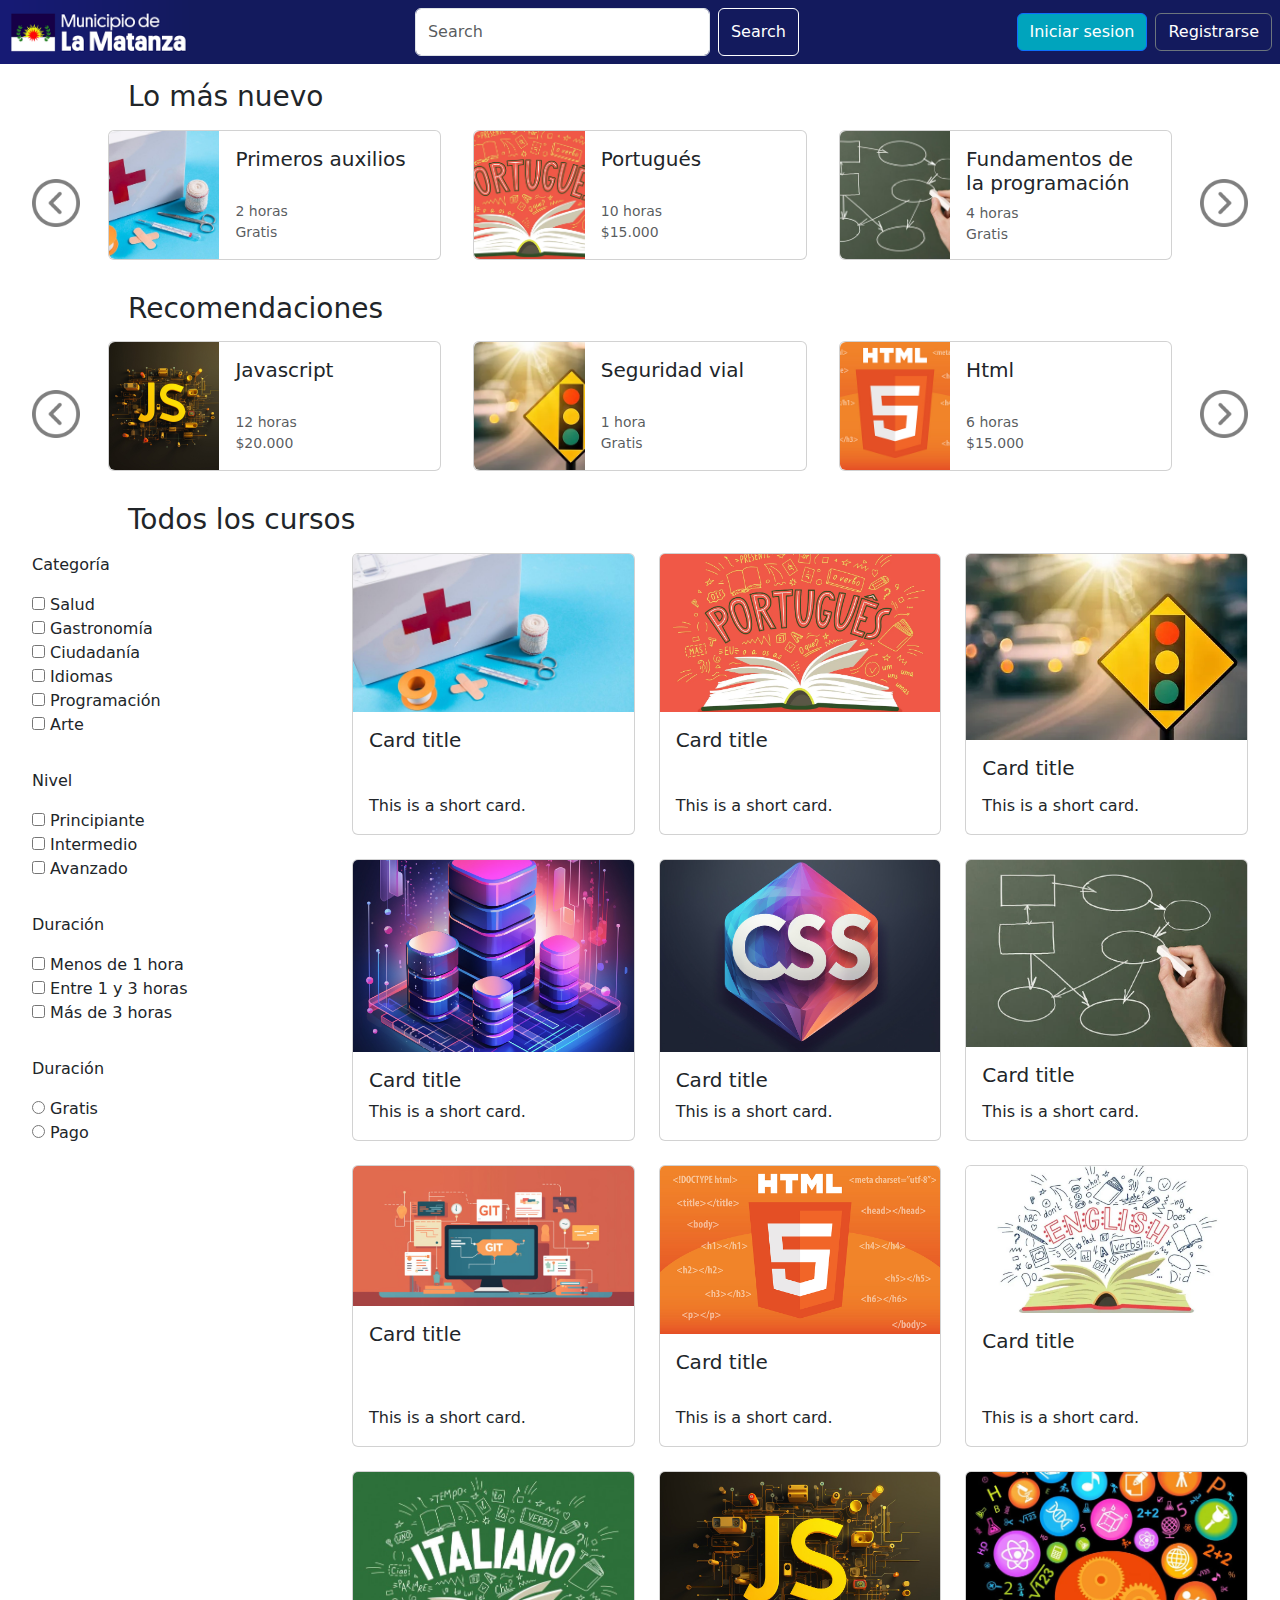
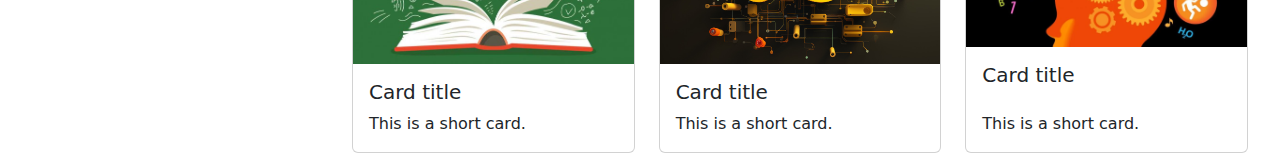
==== views/index.html @ 5ef237f8 "Vista home con header" ====
<!DOCTYPE html>
<html lang="en">
<head>
    <meta charset="UTF-8">
    <meta name="viewport" content="width=device-width, initial-scale=1.0">
    <title>MuniEduca</title>

    <link rel="stylesheet" href="../style/index.css">
    <link href="https://cdn.jsdelivr.net/npm/bootstrap@5.3.3/dist/css/bootstrap.min.css" rel="stylesheet" integrity="sha384-QWTKZyjpPEjISv5WaRU9OFeRpok6YctnYmDr5pNlyT2bRjXh0JMhjY6hW+ALEwIH" crossorigin="anonymous">
</head>
<body>
    <header>
        <img src="../resources/LogoMuni.png" alt="Bandera municipal">
        <form class="d-flex" role="search">
            <input class="form-control me-2" type="search" placeholder="Search" aria-label="Search">
            <button class="btn btn-outline-success" type="submit">Search</button>
        </form>
        <div class="btnHeader">
            <button type="button" class="btn btn-primary">Iniciar sesion</button>
            <button type="button" class="btn btn-outline-secondary">Registrarse</button>
        </div>
        
    </header>
    <header class="mobile">
        <img src="../resources/BanderaMuni.png" alt="Bandera municipal">
        <div class="btnHeader">
            <button class="btn btn-outline-success" type="submit">Search</button>
            <img class="userIcon" src="../resources/user.svg" alt="perfil">
        </div>
        
    </header>
    <main>
        <h3>Lo más nuevo</h3>
        <div class="carrusel loMasNuevo">
            <img class="flecha" src="../resources/flechaI.png" alt="flechaIzquierda">
            <div class="container">
                <div class="card c1 mb-3" style="max-width: 540px;">
                    <div class="row g-0">
                      <div class="col-md-4">
                        <img src="../resources/primerosAuxilios.jpg" class="imgCurso rounded-start" alt="primeros Auxilios">
                      </div>
                      <div class="col-md-8">
                        <div class="card-body">
                          <h5 class="card-title">Primeros auxilios</h5>
                          <p class="card-text"><small class="text-body-secondary">2 horas <br> Gratis</small></p>
                        </div>
                      </div>
                    </div>
                  </div>
                  <div class="card c2 mb-3" style="max-width: 540px;">
                    <div class="row g-0">
                      <div class="col-md-4">
                        <img src="../resources/portugues.webp" class="imgCurso rounded-start" alt="portugues">
                      </div>
                      <div class="col-md-8">
                        <div class="card-body">
                          <h5 class="card-title">Portugués</h5>
                          <p class="card-text"><small class="text-body-secondary">10 horas<br>$15.000</small></p>
                        </div>
                      </div>
                    </div>
                  </div>
                  <div class="card c3 mb-3" style="max-width: 540px;">
                    <div class="row g-0">
                      <div class="col-md-4">
                        <img src="../resources/fundamentosProgramacion.jpg" class="imgCurso rounded-start" alt="fundamentos de la Programacion">
                      </div>
                      <div class="col-md-8">
                        <div class="card-body">
                          <h5 class="card-title">Fundamentos de la programación</h5>
                          <p class="card-text"><small class="text-body-secondary">4 horas<br>Gratis</small></p>
                        </div>
                      </div>
                    </div>
                  </div>
            </div>
            <img class="flecha" src="../resources/flechaD.png" alt="flechaDerecha">
        </div>
        <h3>Recomendaciones</h3>
        <div class="carrusel recomendaciones">
            <img class="flecha" src="../resources/flechaI.png" alt="flechaIzquierda">
            <div class="container">
                <div class="card c1 mb-3" style="max-width: 540px;">
                    <div class="row g-0">
                      <div class="col-md-4">
                        <img src="../resources/javascript.jpg" class="imgCurso rounded-start" alt="javascript">
                      </div>
                      <div class="col-md-8">
                        <div class="card-body">
                          <h5 class="card-title">Javascript</h5>
                          <p class="card-text"><small class="text-body-secondary">12 horas<br>$20.000</small></p>
                        </div>
                      </div>
                    </div>
                  </div>
                  <div class="card c2 mb-3" style="max-width: 540px;">
                    <div class="row g-0">
                      <div class="col-md-4">
                        <img src="../resources/seguridadVial.webp" class="imgCurso rounded-start" alt="seguridad Vial">
                      </div>
                      <div class="col-md-8">
                        <div class="card-body">
                          <h5 class="card-title">Seguridad vial</h5>
                          <p class="card-text"><small class="text-body-secondary">1 hora<br>Gratis</small></p>
                        </div>
                      </div>
                    </div>
                  </div>
                  <div class="card c3 mb-3" style="max-width: 540px;">
                    <div class="row g-0">
                      <div class="col-md-4">
                        <img src="../resources/html.jpg" class="imgCurso rounded-start" alt="html">
                      </div>
                      <div class="col-md-8">
                        <div class="card-body">
                          <h5 class="card-title">Html</h5>
                          <p class="card-text"><small class="text-body-secondary">6 horas<br>$15.000</small></p>
                        </div>
                      </div>
                    </div>
                  </div>
            </div>
            <img class="flecha" src="../resources/flechaD.png" alt="flechaDerecha">
        </div>
        <div class="todosLosCursos">
        <h3>Todos los cursos</h3>
        <div class="mainContainer">
            <div class="filtros">
                <div class="grupoFiltro categorias">
                    <p>Categoría</p>
                    <div class="filtro">
                        <input type="checkbox" name="salud" id="salud">
                        <label for="salud">Salud</label>
                    </div>
                    <div class="filtro">
                        <input type="checkbox" name="gastronomia" id="gastronomia">
                        <label for="gastronomia">Gastronomía</label>
                    </div>
                    <div class="filtro">
                        <input type="checkbox" name="ciudadania" id="ciudadania">
                        <label for="ciudadania">Ciudadanía</label>
                    </div>
                    <div class="filtro">
                        <input type="checkbox" name="idiomas" id="idiomas">
                        <label for="idiomas">Idiomas</label>
                    </div>
                    <div class="filtro">
                        <input type="checkbox" name="programacion" id="programacion">
                        <label for="programacion">Programación</label>
                    </div>
                    <div class="filtro">
                        <input type="checkbox" name="arte" id="arte">
                        <label for="arte">Arte</label>
                    </div>
                </div>
                <div class="grupoFiltro niveles">
                    <p>Nivel</p>
                    <div class="filtro">
                        <input type="checkbox" name="principiante" id="principiante">
                        <label for="principiante">Principiante</label>
                    </div>
                    <div class="filtro">
                        <input type="checkbox" name="intermedio" id="intermedio">
                        <label for="intermedio">Intermedio</label>
                    </div>
                    <div class="filtro">
                        <input type="checkbox" name="avanzado" id="avanzado">
                        <label for="avanzado">Avanzado</label>
                    </div>
                </div>
                <div class="grupoFiltro duracion">
                    <p>Duración</p>
                    <div class="filtro">
                        <input type="checkbox" name="menosDeUnaHora" id="menosDeUna">
                        <label for="menosDeUna">Menos de 1 hora</label>
                    </div>
                    <div class="filtro">
                        <input type="checkbox" name="entreUnaYTresHoras" id="entreUnaYTres">
                        <label for="entreUnaYTres">Entre 1 y 3 horas</label>
                    </div>
                    <div class="filtro">
                        <input type="checkbox" name="masDeTresHoras" id="masDeTres">
                        <label for="masDeTres">Más de 3 horas</label>
                    </div>
                </div>
                <div class="grupoFiltro acceso">
                    <p>Duración</p>
                    <div class="filtro">
                        <input type="radio" name="acceso" id="gratis">
                        <label for="gratis">Gratis</label>
                    </div>
                    <div class="filtro">
                        <input type="radio" name="acceso" id="pago">
                        <label for="pago">Pago</label>
                    </div>
                   
                    
                </div>
                
            </div>

            
            <div class="catalogo">
                <div class="row row-cols-1 row-cols-md-3 g-4">
                    <div class="col">
                        <div class="card h-100">
                          <img src="../resources/primerosAuxilios.jpg" class="card-img-top" alt="...">
                          <div class="card-body">
                            <h5 class="card-title">Card title</h5>
                            <p class="card-text">This is a short card.</p>
                          </div>
                        </div>
                      </div>
                      <div class="col">
                        <div class="card h-100">
                          <img src="../resources/portugues.webp" class="card-img-top" alt="...">
                          <div class="card-body">
                            <h5 class="card-title">Card title</h5>
                            <p class="card-text">This is a short card.</p>
                          </div>
                        </div>
                      </div>
                      <div class="col">
                        <div class="card h-100">
                          <img src="../resources/seguridadVial.webp" class="card-img-top" alt="...">
                          <div class="card-body">
                            <h5 class="card-title">Card title</h5>
                            <p class="card-text">This is a short card.</p>
                          </div>
                        </div>
                      </div>
                    <div class="col">
                      <div class="card h-100">
                        <img src="../resources/baseDeDatos.jpg" class="card-img-top" alt="...">
                        <div class="card-body">
                          <h5 class="card-title">Card title</h5>
                          <p class="card-text">This is a short card.</p>
                        </div>
                      </div>
                    </div>
                    <div class="col">
                        <div class="card h-100">
                          <img src="../resources/css.jpg" class="card-img-top" alt="...">
                          <div class="card-body">
                            <h5 class="card-title">Card title</h5>
                            <p class="card-text">This is a short card.</p>
                          </div>
                        </div>
                      </div>
                      <div class="col">
                        <div class="card h-100">
                          <img src="../resources/fundamentosProgramacion.jpg" class="card-img-top" alt="...">
                          <div class="card-body">
                            <h5 class="card-title">Card title</h5>
                            <p class="card-text">This is a short card.</p>
                          </div>
                        </div>
                      </div>
                      <div class="col">
                        <div class="card h-100">
                          <img src="../resources/git.jpg" class="card-img-top" alt="...">
                          <div class="card-body">
                            <h5 class="card-title">Card title</h5>
                            <p class="card-text">This is a short card.</p>
                          </div>
                        </div>
                      </div>
                      <div class="col">
                        <div class="card h-100">
                          <img src="../resources/html.jpg" class="card-img-top" alt="...">
                          <div class="card-body">
                            <h5 class="card-title">Card title</h5>
                            <p class="card-text">This is a short card.</p>
                          </div>
                        </div>
                      </div>
                      <div class="col">
                        <div class="card h-100">
                          <img src="../resources/ingles.webp" class="card-img-top" alt="...">
                          <div class="card-body">
                            <h5 class="card-title">Card title</h5>
                            <p class="card-text">This is a short card.</p>
                          </div>
                        </div>
                      </div>
                      <div class="col">
                        <div class="card h-100">
                          <img src="../resources/italiano.jpeg" class="card-img-top" alt="...">
                          <div class="card-body">
                            <h5 class="card-title">Card title</h5>
                            <p class="card-text">This is a short card.</p>
                          </div>
                        </div>
                      </div>
                      <div class="col">
                        <div class="card h-100">
                          <img src="../resources/javascript.jpg" class="card-img-top" alt="...">
                          <div class="card-body">
                            <h5 class="card-title">Card title</h5>
                            <p class="card-text">This is a short card.</p>
                          </div>
                        </div>
                      </div>
                      <div class="col">
                        <div class="card h-100">
                          <img src="../resources/metodologiasDeEstudio.webp" class="card-img-top" alt="...">
                          <div class="card-body">
                            <h5 class="card-title">Card title</h5>
                            <p class="card-text">This is a short card.</p>
                          </div>
                        </div>
                      </div>
                      
                    
                  </div>
            </div>

        </div>
        
    </main>
    <footer>
        
    </footer>

    <script src="https://cdn.jsdelivr.net/npm/bootstrap@5.3.3/dist/js/bootstrap.bundle.min.js" integrity="sha384-YvpcrYf0tY3lHB60NNkmXc5s9fDVZLESaAA55NDzOxhy9GkcIdslK1eN7N6jIeHz" crossorigin="anonymous"></script>
</body>
</html>
---- style/index.css ----
body{
    margin: 0;
}
.mobile{
    display: none;
}
header {
    width: 100vw;
    height: 4rem;
    background-color: #131A5D;
    display: flex;
    justify-content: space-between;
    align-items: center;
    margin-bottom: 1rem;
}

header img{
    height: 100%;
}

header form{
    width: 30vw;
    height: 3rem;
}

header form .form-control {
    margin: 0;
}

header form .btn-outline-success{
    color: #fff;
    border-color: #fff;
}

header form .btn-outline-success:hover{
    background-color: #00A4BD ;
}

.btnHeader{
    display: flex;
    align-items: center;
}

.btnHeader button{
    margin-right: 8px;
}

.btnHeader .btn-primary{
    background-color: #00A4BD;
}

.btnHeader .btn-outline-secondary{
    color: #fff;
}

.responsive {
    display: none;
}

h3{
    margin: 1rem 0 0 8rem !important;
}
.carrusel {
    width: 100vw;
    display: flex;
    align-items: center;
    padding: 1rem 2rem 0 2rem;
}
.container{
    width: 100%;
    display: flex;
    justify-content: space-evenly;
    margin: 0;
}
.container .card {
    width: 100%;
    height: auto;
    margin: 0 1rem;
}
.card:hover, .flecha:hover {
    cursor: pointer;
    transform: scale(1.05); /* (150% zoom - Note: if the zoom is too large, it will go outside of the viewport) */
}

.card-body{
    display: flex;
    flex-direction: column;
    justify-content: space-between;
    height: 100%;
}

.card-text{
    display: flex;
    height: auto;
    margin: 0;
}

.row{
    height: 8rem;
}

.imgCurso{
    height: 8rem;
    width: 100%;
    object-fit: cover !important;
}

.flecha{
    width: 3rem;
    opacity: 50%;
}

.mainContainer{
    margin: 1rem 2rem 0  2rem;
    display: grid;
    grid-template-columns: 25% auto;
    gap: 1rem;
}

.filtros{
    display: block;
}

.grupoFiltro{
    margin-bottom: 2rem;
}

.card-img-top{
    height: 12rem;
    object-fit: cover;
}

@media screen and (max-width: 768px) {
     header{display: none;}

     .mobile{
        display: flex;
        padding: 1rem;
     }
     header .btn-outline-success{
        color: #fff;
        border-color: #fff;
     }
     .userIcon{
        height: 2rem;
        width: 2rem;
     }
     .c2, .c3{
        display: none !important;
     }
     .row{
        height: 16rem;
    }


}
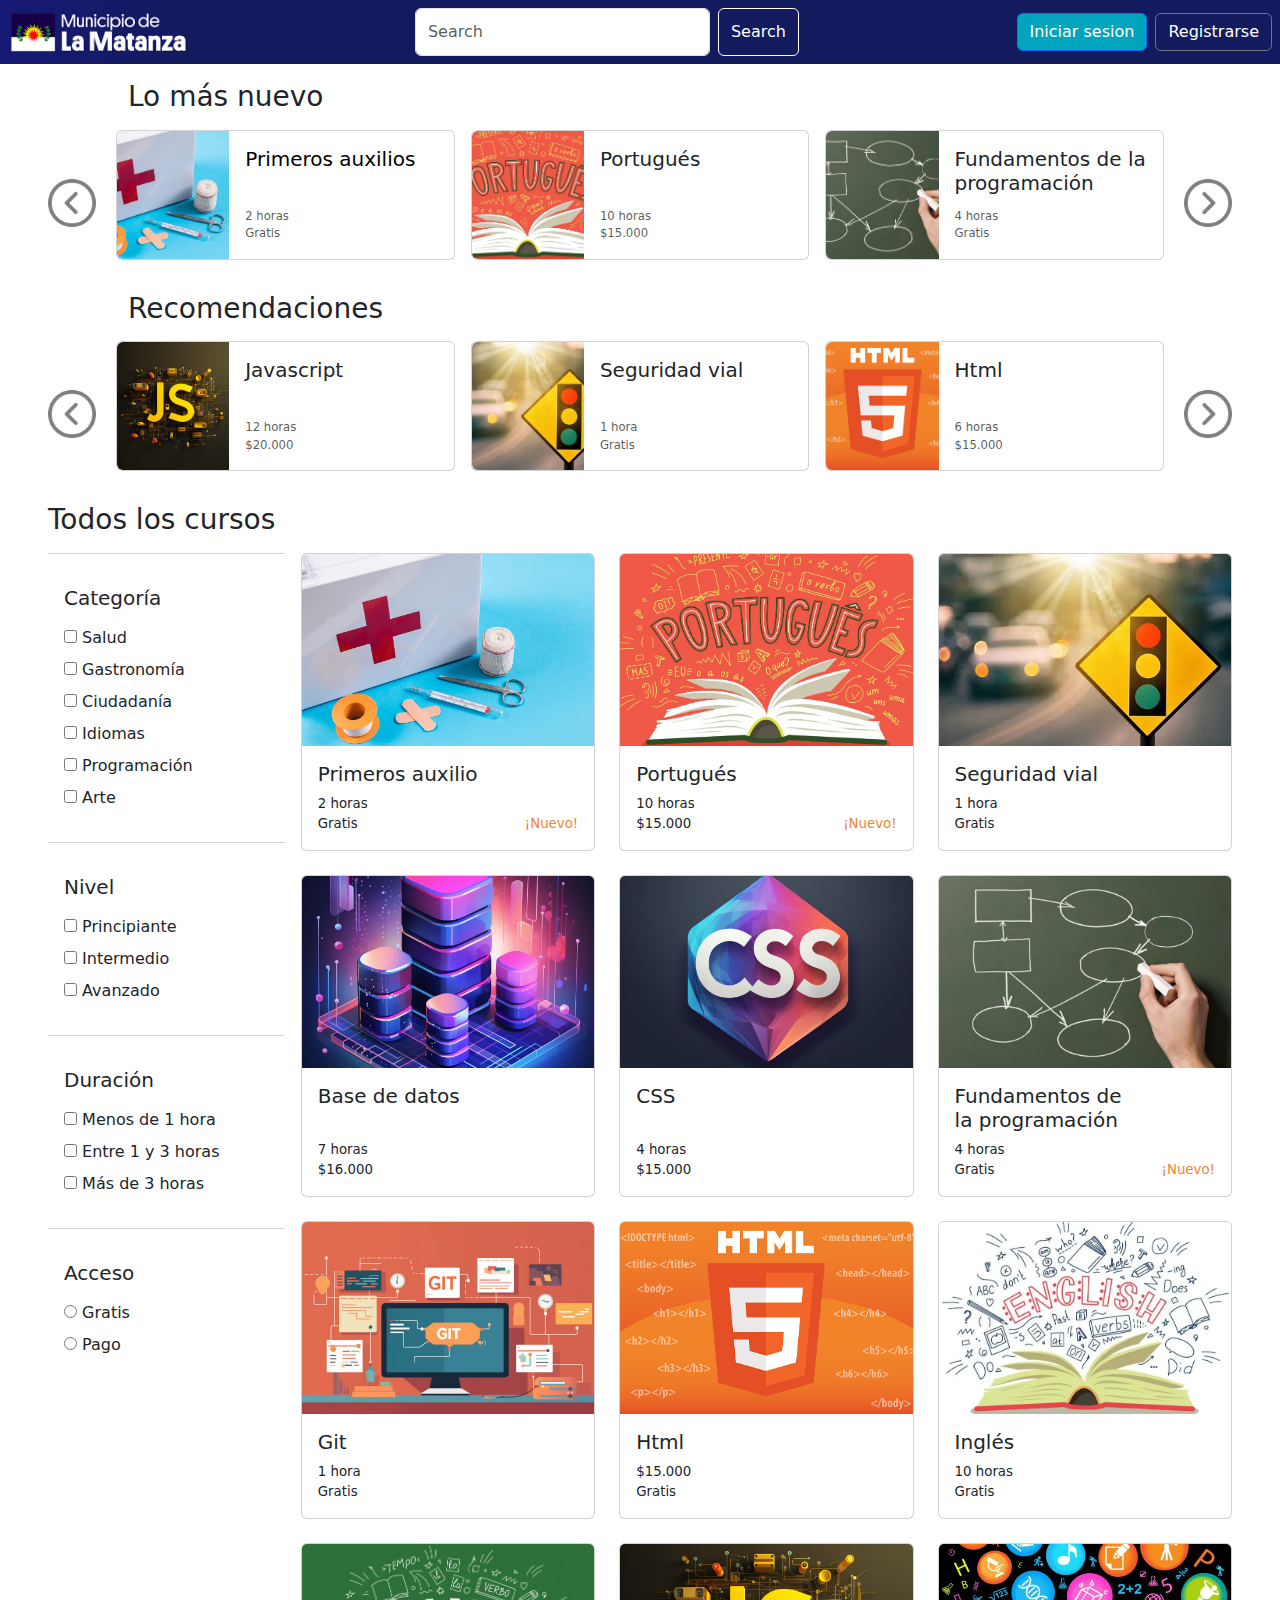
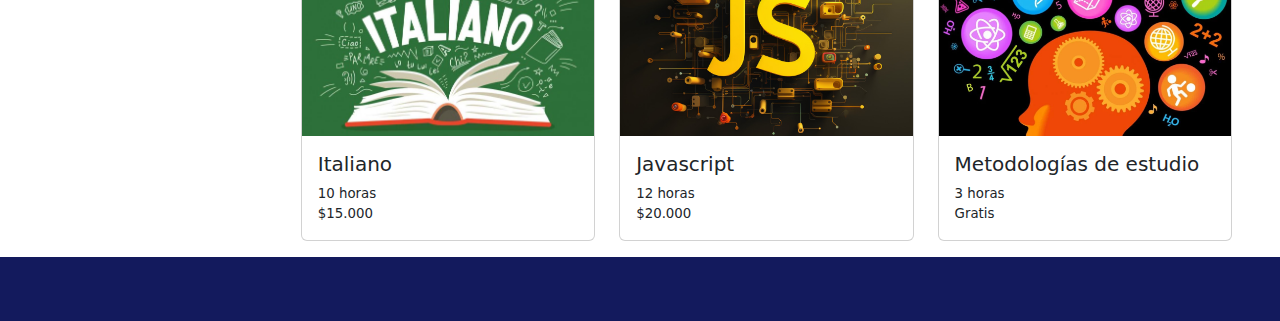
==== commit b1ccedaf: "Home terminado" ====
--- a/views/index.html
+++ b/views/index.html
@@ -10,7 +10,9 @@
 </head>
 <body>
     <header>
+      <a href="#">
         <img src="../resources/LogoMuni.png" alt="Bandera municipal">
+      </a>
         <form class="d-flex" role="search">
             <input class="form-control me-2" type="search" placeholder="Search" aria-label="Search">
             <button class="btn btn-outline-success" type="submit">Search</button>
@@ -29,12 +31,14 @@
         </div>
         
     </header>
+    
     <main>
         <h3>Lo más nuevo</h3>
         <div class="carrusel loMasNuevo">
             <img class="flecha" src="../resources/flechaI.png" alt="flechaIzquierda">
             <div class="container">
                 <div class="card c1 mb-3" style="max-width: 540px;">
+                  <a href="detalleCurso.html">
                     <div class="row g-0">
                       <div class="col-md-4">
                         <img src="../resources/primerosAuxilios.jpg" class="imgCurso rounded-start" alt="primeros Auxilios">
@@ -46,6 +50,7 @@
                         </div>
                       </div>
                     </div>
+                  </a>
                   </div>
                   <div class="card c2 mb-3" style="max-width: 540px;">
                     <div class="row g-0">
@@ -122,12 +127,122 @@
             </div>
             <img class="flecha" src="../resources/flechaD.png" alt="flechaDerecha">
         </div>
+
         <div class="todosLosCursos">
-        <h3>Todos los cursos</h3>
+        <h3 class="catalogoTitle">Todos los cursos</h3>
+
+        <div class="dropdown filtrosDropdown">
+          <button class="btn btn-secondary dropdown-toggle" type="button" data-bs-toggle="dropdown" aria-expanded="false">
+            Filtros
+          </button>
+          <ul class="dropdown-menu">
+            <li><a class="dropdown-item" href="#"><b>Categoría</b></a></li>
+            <li><div class="dropdown-item filtro">
+              <input type="checkbox" name="salud" id="salud">
+              <label for="salud">Salud</label>
+          </div></li>
+          <li>
+            <div class="dropdown-item filtro">
+              <input type="checkbox" name="gastronomia" id="gastronomia">
+              <label for="gastronomia">Gastronomía</label>
+            </div>
+
+          </li>
+          <li>
+            <div class="dropdown-item filtro">
+              <input type="checkbox" name="ciudadania" id="ciudadania">
+              <label for="ciudadania">Ciudadanía</label>
+            </div>
+          </li>
+          <li>
+            <div class="dropdown-item filtro">
+                <input type="checkbox" name="idiomas" id="idiomas">
+                <label for="idiomas">Idiomas</label>
+            </div>
+          </li>
+          <li>
+            <div class="dropdown-item filtro">
+                <input type="checkbox" name="programacion" id="programacion">
+                <label for="programacion">Programación</label>
+            </div>
+          </li>
+          <li>
+            <div class="dropdown-item filtro">
+                <input type="checkbox" name="arte" id="arte">
+                <label for="arte">Arte</label>
+            </div>
+          </li>
+        
+            <li><hr class="dropdown-divider"></li>
+
+            <li><a class="dropdown-item" href="#"><b>Nivel</b></a></li>
+
+            <li>
+              <div class="dropdown-item filtro">
+                <input type="checkbox" name="principiante" id="principiante">
+                <label for="principiante">Principiante</label>
+            </div>
+            </li>
+          <li>
+            <div class="dropdown-item filtro">
+                <input type="checkbox" name="intermedio" id="intermedio">
+                <label for="intermedio">Intermedio</label>
+            </div>
+          </li>
+          <li>
+            <div class="dropdown-item filtro">
+                <input type="checkbox" name="avanzado" id="avanzado">
+                <label for="avanzado">Avanzado</label>
+            </div>
+          </li>
+
+          <li><hr class="dropdown-divider"></li>
+
+          <li><a class="dropdown-item" href="#"><b>Duración</b></a></li>
+
+          <li>
+            <div class="dropdown-item filtro">
+              <input type="checkbox" name="menosDeUnaHora" id="menosDeUna">
+              <label for="menosDeUna">Menos de 1 hora</label>
+            </div>
+          </li>
+          <li>
+            <div class="dropdown-item filtro">
+                <input type="checkbox" name="entreUnaYTresHoras" id="entreUnaYTres">
+                <label for="entreUnaYTres">Entre 1 y 3 horas</label>
+            </div>
+          </li>
+          <li>
+            <div class="dropdown-item filtro">
+                <input type="checkbox" name="masDeTresHoras" id="masDeTres">
+                <label for="masDeTres">Más de 3 horas</label>
+            </div>
+          </li>
+          
+          <li><hr class="dropdown-divider"></li>
+
+          <li><a class="dropdown-item" href="#"><b>Acceso</b></a></li>
+          <li>
+            <div class="dropdown-item filtro">
+              <input type="radio" name="acceso" id="gratis">
+              <label for="gratis">Gratis</label>
+          </div>
+          </li>
+        <li>
+          <div class="dropdown-item filtro">
+              <input type="radio" name="acceso" id="pago">
+              <label for="pago">Pago</label>
+          </div>
+        </li>
+
+
+          </ul>
+        </div>
+
         <div class="mainContainer">
             <div class="filtros">
                 <div class="grupoFiltro categorias">
-                    <p>Categoría</p>
+                    <h5>Categoría</h5>
                     <div class="filtro">
                         <input type="checkbox" name="salud" id="salud">
                         <label for="salud">Salud</label>
@@ -154,7 +269,7 @@
                     </div>
                 </div>
                 <div class="grupoFiltro niveles">
-                    <p>Nivel</p>
+                    <h5>Nivel</h5>
                     <div class="filtro">
                         <input type="checkbox" name="principiante" id="principiante">
                         <label for="principiante">Principiante</label>
@@ -169,7 +284,7 @@
                     </div>
                 </div>
                 <div class="grupoFiltro duracion">
-                    <p>Duración</p>
+                    <h5>Duración</h5>
                     <div class="filtro">
                         <input type="checkbox" name="menosDeUnaHora" id="menosDeUna">
                         <label for="menosDeUna">Menos de 1 hora</label>
@@ -184,7 +299,7 @@
                     </div>
                 </div>
                 <div class="grupoFiltro acceso">
-                    <p>Duración</p>
+                    <h5>Acceso</h5>
                     <div class="filtro">
                         <input type="radio" name="acceso" id="gratis">
                         <label for="gratis">Gratis</label>
@@ -198,115 +313,149 @@
                 </div>
                 
             </div>
-
             
             <div class="catalogo">
                 <div class="row row-cols-1 row-cols-md-3 g-4">
-                    <div class="col">
-                        <div class="card h-100">
-                          <img src="../resources/primerosAuxilios.jpg" class="card-img-top" alt="...">
-                          <div class="card-body">
-                            <h5 class="card-title">Card title</h5>
-                            <p class="card-text">This is a short card.</p>
-                          </div>
-                        </div>
-                      </div>
-                      <div class="col">
-                        <div class="card h-100">
-                          <img src="../resources/portugues.webp" class="card-img-top" alt="...">
-                          <div class="card-body">
-                            <h5 class="card-title">Card title</h5>
-                            <p class="card-text">This is a short card.</p>
-                          </div>
-                        </div>
-                      </div>
-                      <div class="col">
-                        <div class="card h-100">
-                          <img src="../resources/seguridadVial.webp" class="card-img-top" alt="...">
-                          <div class="card-body">
-                            <h5 class="card-title">Card title</h5>
-                            <p class="card-text">This is a short card.</p>
-                          </div>
-                        </div>
-                      </div>
+                  <a href="detalleCurso.html">
                     <div class="col">
                       <div class="card h-100">
-                        <img src="../resources/baseDeDatos.jpg" class="card-img-top" alt="...">
-                        <div class="card-body">
-                          <h5 class="card-title">Card title</h5>
-                          <p class="card-text">This is a short card.</p>
-                        </div>
-                      </div>
-                    </div>
+                        <div class="imgContainer">
+                          <img src="../resources/primerosAuxilios.jpg" class="card-img-top" alt="primerosAuxilios">
+                        </div>
+                        <div class="newCourseCard">
+                          <div class="card-body">
+                            <h5 class="card-title">Primeros auxilio</h5>
+                            <p class="card-text">2 horas <br>Gratis</p>
+                          </div>
+                          <p class="nuevo">¡Nuevo!</p>
+                        </div>
+                      </div>
+                    </div>
+                  </a>  
+                      <div class="col">
+                        <div class="card h-100">
+                          <div class="imgContainer">
+                            <img src="../resources/portugues.webp" class="card-img-top" alt="portugues">
+                          </div>
+                          <div class="newCourseCard">
+                            <div class="card-body">
+                              <h5 class="card-title">Portugués</h5>
+                              <p class="card-text">10 horas <br>$15.000</p>
+                            </div>
+                            <p class="nuevo">¡Nuevo!</p>
+                          </div>
+                        </div>
+                      </div>
+                      <div class="col">
+                        <div class="card h-100">
+                          <div class="imgContainer">
+                            <img src="../resources/seguridadVial.webp" class="card-img-top" alt="seguridadVial">
+                          </div>
+                          <div class="card-body">
+                            <h5 class="card-title">Seguridad vial</h5>
+                            <p class="card-text">1 hora <br>Gratis</p>
+                          </div>
+                        </div>
+                      </div>
                     <div class="col">
-                        <div class="card h-100">
-                          <img src="../resources/css.jpg" class="card-img-top" alt="...">
-                          <div class="card-body">
-                            <h5 class="card-title">Card title</h5>
-                            <p class="card-text">This is a short card.</p>
-                          </div>
-                        </div>
-                      </div>
-                      <div class="col">
-                        <div class="card h-100">
-                          <img src="../resources/fundamentosProgramacion.jpg" class="card-img-top" alt="...">
-                          <div class="card-body">
-                            <h5 class="card-title">Card title</h5>
-                            <p class="card-text">This is a short card.</p>
-                          </div>
-                        </div>
-                      </div>
-                      <div class="col">
-                        <div class="card h-100">
-                          <img src="../resources/git.jpg" class="card-img-top" alt="...">
-                          <div class="card-body">
-                            <h5 class="card-title">Card title</h5>
-                            <p class="card-text">This is a short card.</p>
-                          </div>
-                        </div>
-                      </div>
-                      <div class="col">
-                        <div class="card h-100">
-                          <img src="../resources/html.jpg" class="card-img-top" alt="...">
-                          <div class="card-body">
-                            <h5 class="card-title">Card title</h5>
-                            <p class="card-text">This is a short card.</p>
-                          </div>
-                        </div>
-                      </div>
-                      <div class="col">
-                        <div class="card h-100">
-                          <img src="../resources/ingles.webp" class="card-img-top" alt="...">
-                          <div class="card-body">
-                            <h5 class="card-title">Card title</h5>
-                            <p class="card-text">This is a short card.</p>
-                          </div>
-                        </div>
-                      </div>
-                      <div class="col">
-                        <div class="card h-100">
-                          <img src="../resources/italiano.jpeg" class="card-img-top" alt="...">
-                          <div class="card-body">
-                            <h5 class="card-title">Card title</h5>
-                            <p class="card-text">This is a short card.</p>
-                          </div>
-                        </div>
-                      </div>
-                      <div class="col">
-                        <div class="card h-100">
-                          <img src="../resources/javascript.jpg" class="card-img-top" alt="...">
-                          <div class="card-body">
-                            <h5 class="card-title">Card title</h5>
-                            <p class="card-text">This is a short card.</p>
-                          </div>
-                        </div>
-                      </div>
-                      <div class="col">
-                        <div class="card h-100">
-                          <img src="../resources/metodologiasDeEstudio.webp" class="card-img-top" alt="...">
-                          <div class="card-body">
-                            <h5 class="card-title">Card title</h5>
-                            <p class="card-text">This is a short card.</p>
+                      <div class="card h-100">
+                        <div class="imgContainer">
+                          <img src="../resources/baseDeDatos.jpg" class="card-img-top" alt="baseDeDatos">
+                        </div>
+                        <div class="card-body">
+                          <h5 class="card-title">Base de datos</h5>
+                          <p class="card-text">7 horas <br>$16.000</p>
+                        </div>
+                      </div>
+                    </div>
+                    <div class="col">
+                        <div class="card h-100">
+                          <div class="imgContainer">
+                            <img src="../resources/css.jpg" class="card-img-top" alt="css">
+                          </div>
+                          <div class="card-body">
+                            <h5 class="card-title">CSS</h5>
+                            <p class="card-text">4 horas <br> $15.000</p>
+                          </div>
+                        </div>
+                      </div>
+                      <div class="col">
+                        <div class="card h-100">
+                          <div class="imgContainer">
+                            <img src="../resources/fundamentosProgramacion.jpg" class="card-img-top" alt="fundamentosProgramacion">
+                          </div>
+                          <div class="newCourseCard">
+                            <div class="card-body">
+                              <h5 class="card-title">Fundamentos de la programación</h5>
+                              <p class="card-text">4 horas <br>Gratis</p>
+                            </div>
+                            <p class="nuevo">¡Nuevo!</p>
+                          </div>
+                        </div>
+                      </div>
+                      <div class="col">
+                        <div class="card h-100">
+                          <div class="imgContainer">
+                            <img src="../resources/git.jpg" class="card-img-top" alt="git">
+                          </div>
+                          <div class="card-body">
+                            <h5 class="card-title">Git</h5>
+                            <p class="card-text">1 hora <br>Gratis</p>
+                          </div>
+                        </div>
+                      </div>
+                      <div class="col">
+                        <div class="card h-100">
+                          <div class="imgContainer">
+                            <img src="../resources/html.jpg" class="card-img-top" alt="html">
+                          </div>
+                          <div class="card-body">
+                            <h5 class="card-title">Html</h5>
+                            <p class="card-text">$15.000 <br>Gratis</p>
+                          </div>
+                        </div>
+                      </div>
+                      <div class="col">
+                        <div class="card h-100">
+                          <div class="imgContainer">
+                            <img src="../resources/ingles.webp" class="card-img-top" alt="ingles">
+                          </div>
+                          <div class="card-body">
+                            <h5 class="card-title">Inglés</h5>
+                            <p class="card-text">10 horas <br>Gratis</p>
+                          </div>
+                        </div>
+                      </div>
+                      <div class="col">
+                        <div class="card h-100">
+                          <div class="imgContainer">
+                            <img src="../resources/italiano.jpeg" class="card-img-top" alt="italiano">
+                          </div>
+                          <div class="card-body">
+                            <h5 class="card-title">Italiano</h5>
+                            <p class="card-text">10 horas <br>$15.000</p>
+                          </div>
+                        </div>
+                      </div>
+                      <div class="col">
+                        <div class="card h-100">
+                          <div class="imgContainer">
+                            <img src="../resources/javascript.jpg" class="card-img-top" alt="javascript">
+                          </div>
+                          <div class="card-body">
+                            <h5 class="card-title">Javascript</h5>
+                            <p class="card-text">12 horas <br>$20.000</p>
+                          </div>
+                        </div>
+                      </div>
+                      <div class="col">
+                        <div class="card h-100">
+                          <div class="imgContainer">
+                            <img src="../resources/metodologiasDeEstudio.webp" class="card-img-top" alt="metodologiasDeEstudio">
+                          </div>
+                          <div class="card-body">
+                            <h5 class="card-title">Metodologías de estudio</h5>
+                            <p class="card-text">3 horas <br>Gratis</p>
                           </div>
                         </div>
                       </div>
@@ -314,7 +463,6 @@
                     
                   </div>
             </div>
-
         </div>
         
     </main>
--- a/style/index.css
+++ b/style/index.css
@@ -1,11 +1,20 @@
 body{
     margin: 0;
-}
+    font-family: Arial, Helvetica, sans-serif, sans-serif;
+    width: 100%;
+    overflow-x: hidden; 
+}
+
+p{
+    font-size: smaller;
+}
+
 .mobile{
     display: none;
 }
-header {
-    width: 100vw;
+
+header{
+    width: 100v%;
     height: 4rem;
     background-color: #131A5D;
     display: flex;
@@ -14,7 +23,7 @@
     margin-bottom: 1rem;
 }
 
-header img{
+header a, header a img{
     height: 100%;
 }
 
@@ -64,7 +73,7 @@
     width: 100vw;
     display: flex;
     align-items: center;
-    padding: 1rem 2rem 0 2rem;
+    padding: 1rem 3rem 0 3rem;
 }
 .container{
     width: 100%;
@@ -73,9 +82,9 @@
     margin: 0;
 }
 .container .card {
-    width: 100%;
+    width: 100% !important; 
     height: auto;
-    margin: 0 1rem;
+    margin: 0 .5rem;
 }
 .card:hover, .flecha:hover {
     cursor: pointer;
@@ -95,9 +104,6 @@
     margin: 0;
 }
 
-.row{
-    height: 8rem;
-}
 
 .imgCurso{
     height: 8rem;
@@ -111,10 +117,19 @@
 }
 
 .mainContainer{
-    margin: 1rem 2rem 0  2rem;
+    width: auto;
+    margin: 1rem 3rem;
     display: grid;
-    grid-template-columns: 25% auto;
+    grid-template-columns: 20% auto;
     gap: 1rem;
+}
+
+.catalogoTitle{
+    margin-left: 3rem !important;
+}
+
+.filtrosDropdown{
+    display: none;
 }
 
 .filtros{
@@ -122,7 +137,33 @@
 }
 
 .grupoFiltro{
-    margin-bottom: 2rem;
+    border-top: .5px solid #131A5D30;
+    padding: 2rem 0 2rem 1rem;
+}
+
+.filtro{
+    padding-top: .5rem;
+}
+
+a{
+    text-decoration: none !important;
+    color: black !important;;
+}
+
+.newCourseCard{
+    display: flex;
+    flex-direction: row;
+    justify-content: space-between;
+    align-items: flex-end;
+}
+
+.nuevo{
+    color: #ED8634;
+    padding-right: 1rem;
+}
+
+.imgContainer{
+    height: 70%;
 }
 
 .card-img-top{
@@ -130,6 +171,11 @@
     object-fit: cover;
 }
 
+footer{
+    background-color: #131A5D;
+    height: 4rem;
+}
+
 @media screen and (max-width: 768px) {
      header{display: none;}
 
@@ -152,5 +198,24 @@
         height: 16rem;
     }
 
-
-}
+    .filtros{
+        display: none;
+    }
+    .filtrosDropdown{
+        display: block;
+        padding: 1rem 3rem;
+    }
+    .filtrosDropdown .btn{
+        width: 100%;
+        background-color: #ED8634;
+        border: none;
+    }
+    .dropdown-menu{
+        width: 80%;
+    }
+    .mainContainer{
+        display: flex;
+        flex-direction: column;
+    }
+
+}
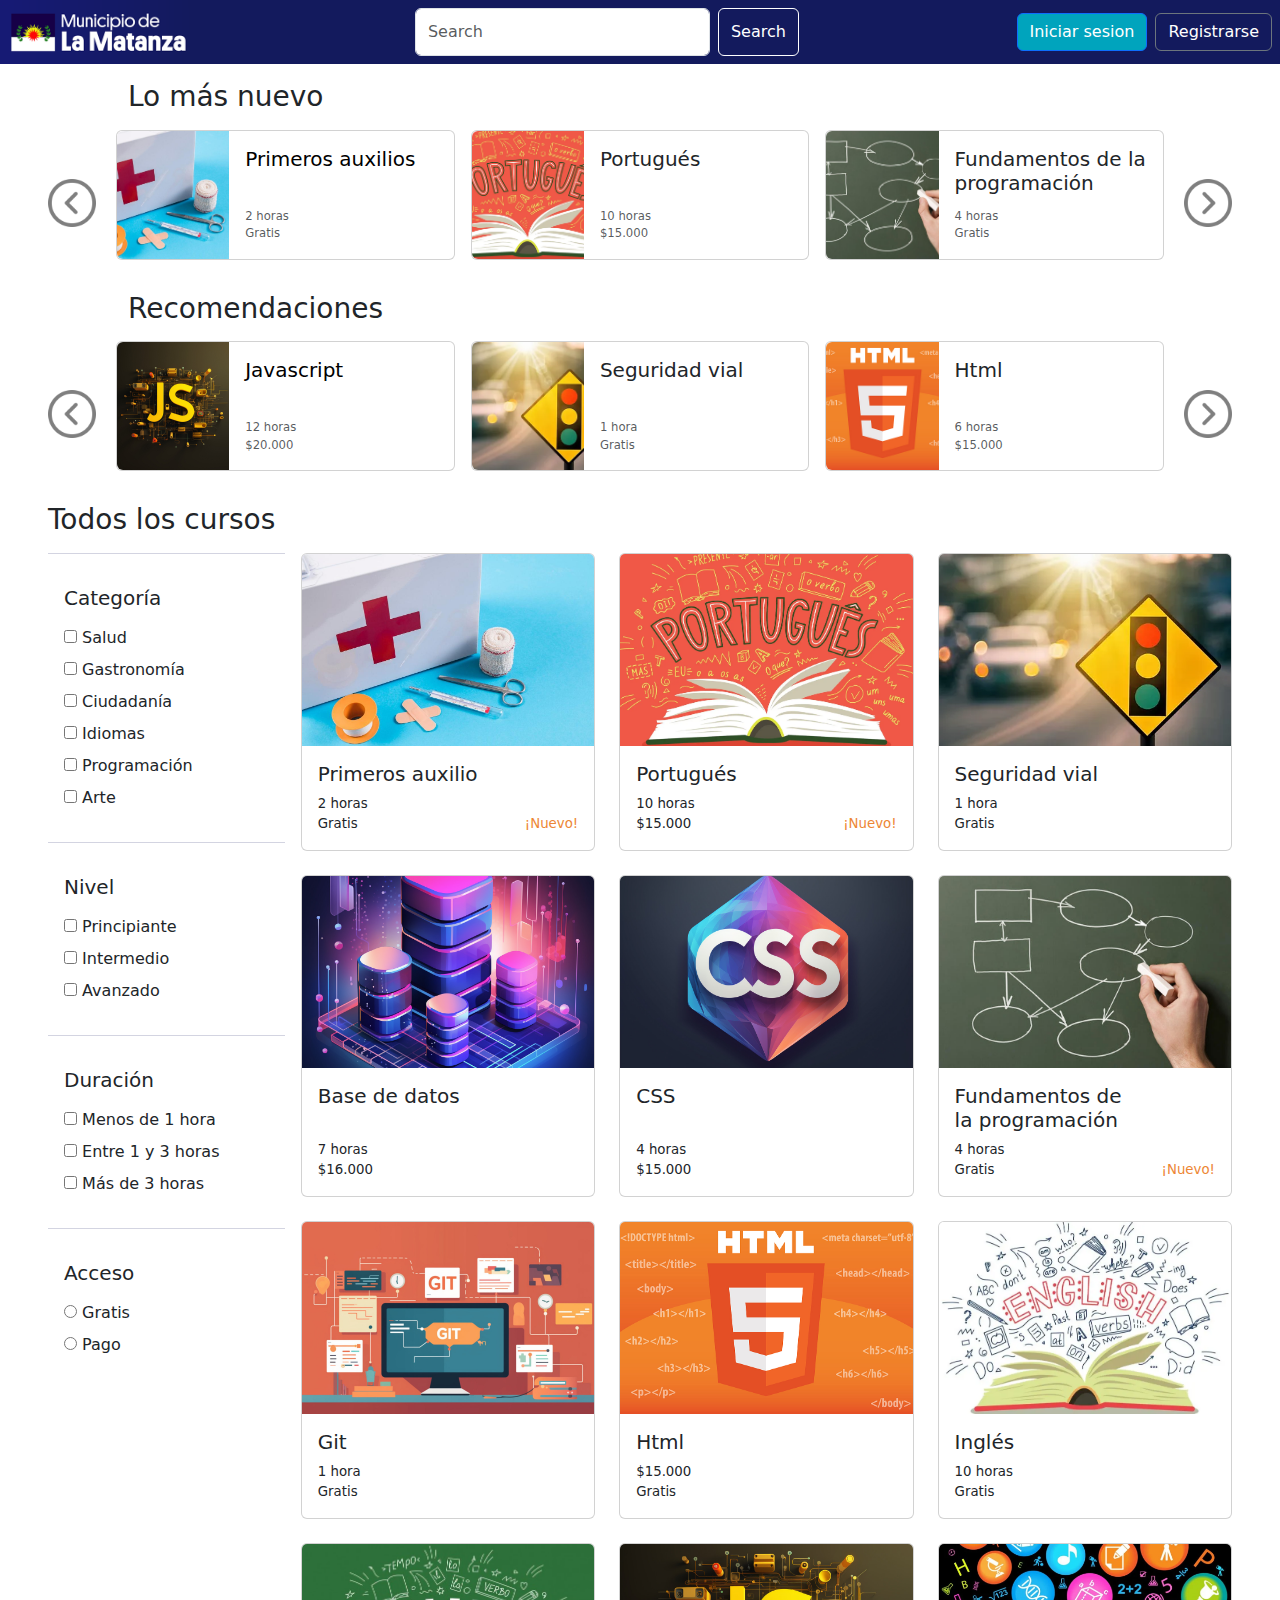
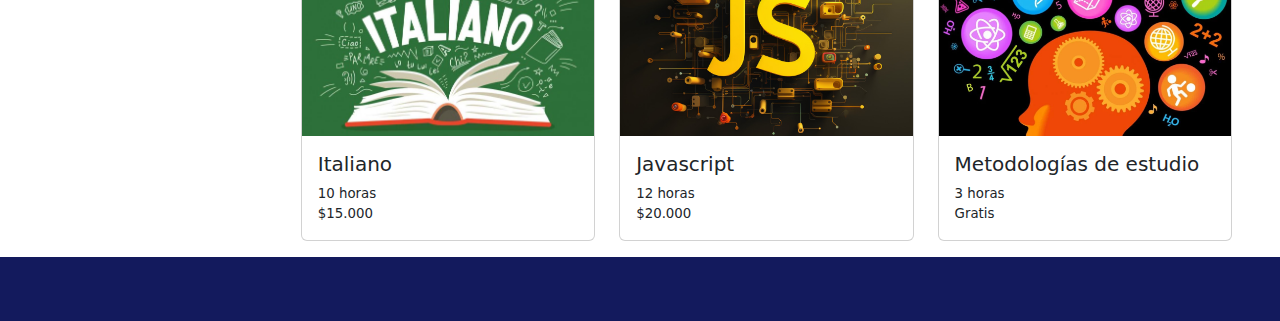
==== commit faffae5e: "detalle de curso pago" ====
--- a/views/index.html
+++ b/views/index.html
@@ -24,7 +24,9 @@
         
     </header>
     <header class="mobile">
+      <a href="#">
         <img src="../resources/BanderaMuni.png" alt="Bandera municipal">
+      </a>
         <div class="btnHeader">
             <button class="btn btn-outline-success" type="submit">Search</button>
             <img class="userIcon" src="../resources/user.svg" alt="perfil">
@@ -86,7 +88,8 @@
             <img class="flecha" src="../resources/flechaI.png" alt="flechaIzquierda">
             <div class="container">
                 <div class="card c1 mb-3" style="max-width: 540px;">
-                    <div class="row g-0">
+                    <a href="detalleCursoPago.html">
+                  <div class="row g-0">
                       <div class="col-md-4">
                         <img src="../resources/javascript.jpg" class="imgCurso rounded-start" alt="javascript">
                       </div>
@@ -97,6 +100,7 @@
                         </div>
                       </div>
                     </div>
+                  </a>
                   </div>
                   <div class="card c2 mb-3" style="max-width: 540px;">
                     <div class="row g-0">
--- a/style/index.css
+++ b/style/index.css
@@ -194,9 +194,9 @@
      .c2, .c3{
         display: none !important;
      }
-     .row{
+     /* .row{
         height: 16rem;
-    }
+    } */
 
     .filtros{
         display: none;
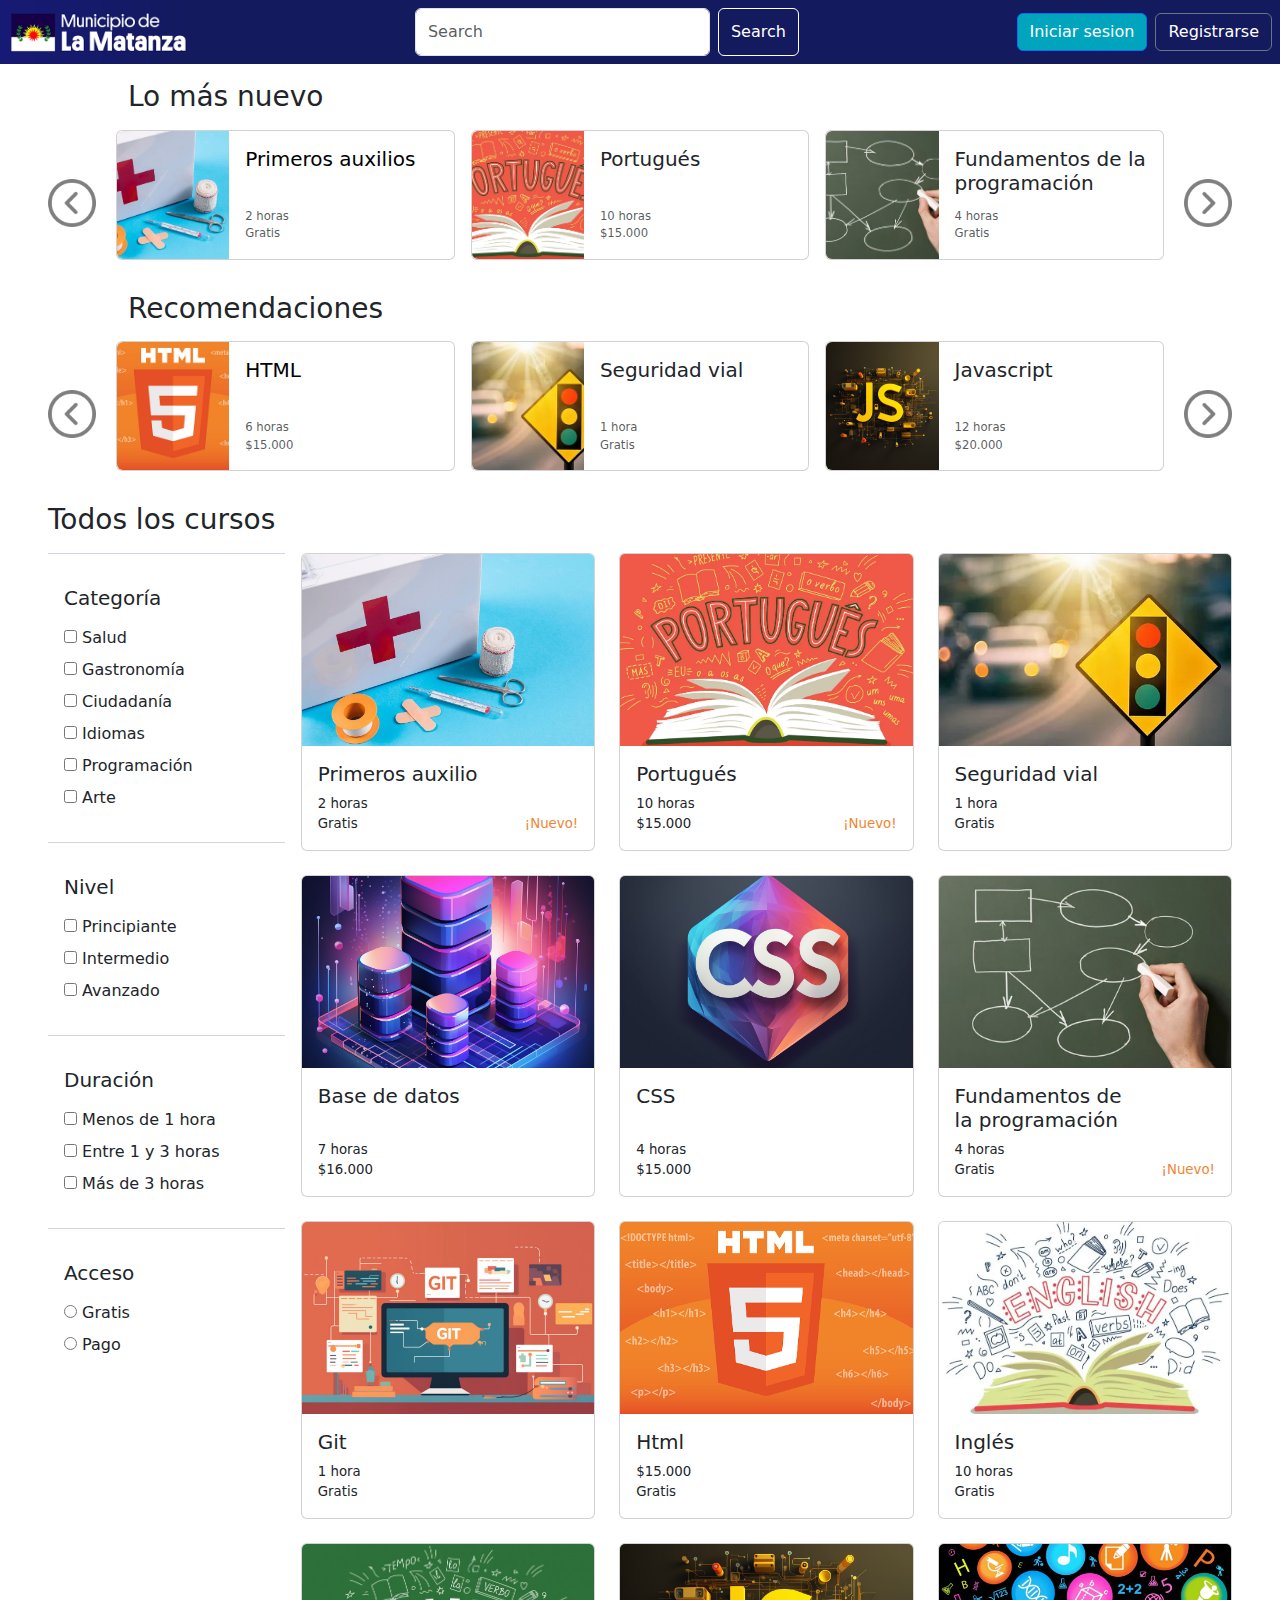
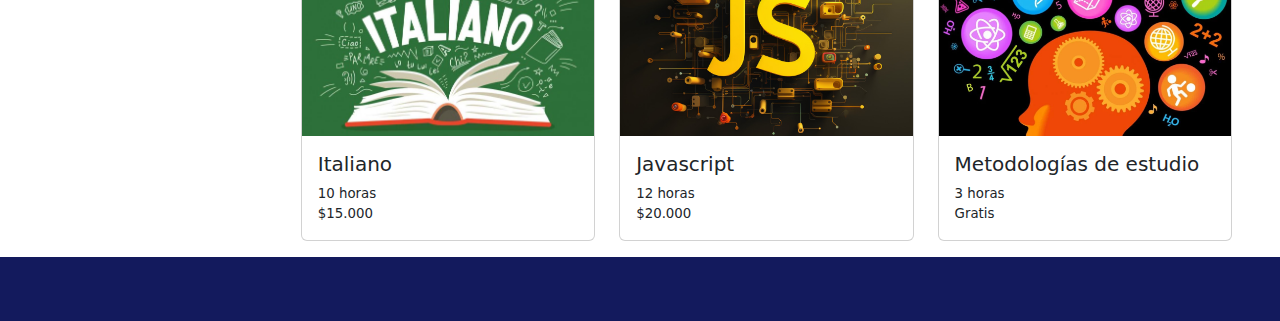
==== commit afad4bc5: "Update index.html" ====
--- a/views/index.html
+++ b/views/index.html
@@ -91,39 +91,39 @@
                     <a href="detalleCursoPago.html">
                   <div class="row g-0">
                       <div class="col-md-4">
-                        <img src="../resources/javascript.jpg" class="imgCurso rounded-start" alt="javascript">
+                        <img src="../resources/html.jpg" class="imgCurso rounded-start" alt="javascript">
+                      </div>
+                      <div class="col-md-8">
+                        <div class="card-body">
+                          <h5 class="card-title">HTML</h5>
+                          <p class="card-text"><small class="text-body-secondary">6 horas<br>$15.000</small></p>
+                        </div>
+                      </div>
+                    </div>
+                  </a>
+                  </div>
+                  <div class="card c2 mb-3" style="max-width: 540px;">
+                    <div class="row g-0">
+                      <div class="col-md-4">
+                        <img src="../resources/seguridadVial.webp" class="imgCurso rounded-start" alt="seguridad Vial">
+                      </div>
+                      <div class="col-md-8">
+                        <div class="card-body">
+                          <h5 class="card-title">Seguridad vial</h5>
+                          <p class="card-text"><small class="text-body-secondary">1 hora<br>Gratis</small></p>
+                        </div>
+                      </div>
+                    </div>
+                  </div>
+                  <div class="card c3 mb-3" style="max-width: 540px;">
+                    <div class="row g-0">
+                      <div class="col-md-4">
+                        <img src="../resources/javascript.jpg" class="imgCurso rounded-start" alt="html">
                       </div>
                       <div class="col-md-8">
                         <div class="card-body">
                           <h5 class="card-title">Javascript</h5>
                           <p class="card-text"><small class="text-body-secondary">12 horas<br>$20.000</small></p>
-                        </div>
-                      </div>
-                    </div>
-                  </a>
-                  </div>
-                  <div class="card c2 mb-3" style="max-width: 540px;">
-                    <div class="row g-0">
-                      <div class="col-md-4">
-                        <img src="../resources/seguridadVial.webp" class="imgCurso rounded-start" alt="seguridad Vial">
-                      </div>
-                      <div class="col-md-8">
-                        <div class="card-body">
-                          <h5 class="card-title">Seguridad vial</h5>
-                          <p class="card-text"><small class="text-body-secondary">1 hora<br>Gratis</small></p>
-                        </div>
-                      </div>
-                    </div>
-                  </div>
-                  <div class="card c3 mb-3" style="max-width: 540px;">
-                    <div class="row g-0">
-                      <div class="col-md-4">
-                        <img src="../resources/html.jpg" class="imgCurso rounded-start" alt="html">
-                      </div>
-                      <div class="col-md-8">
-                        <div class="card-body">
-                          <h5 class="card-title">Html</h5>
-                          <p class="card-text"><small class="text-body-secondary">6 horas<br>$15.000</small></p>
                         </div>
                       </div>
                     </div>
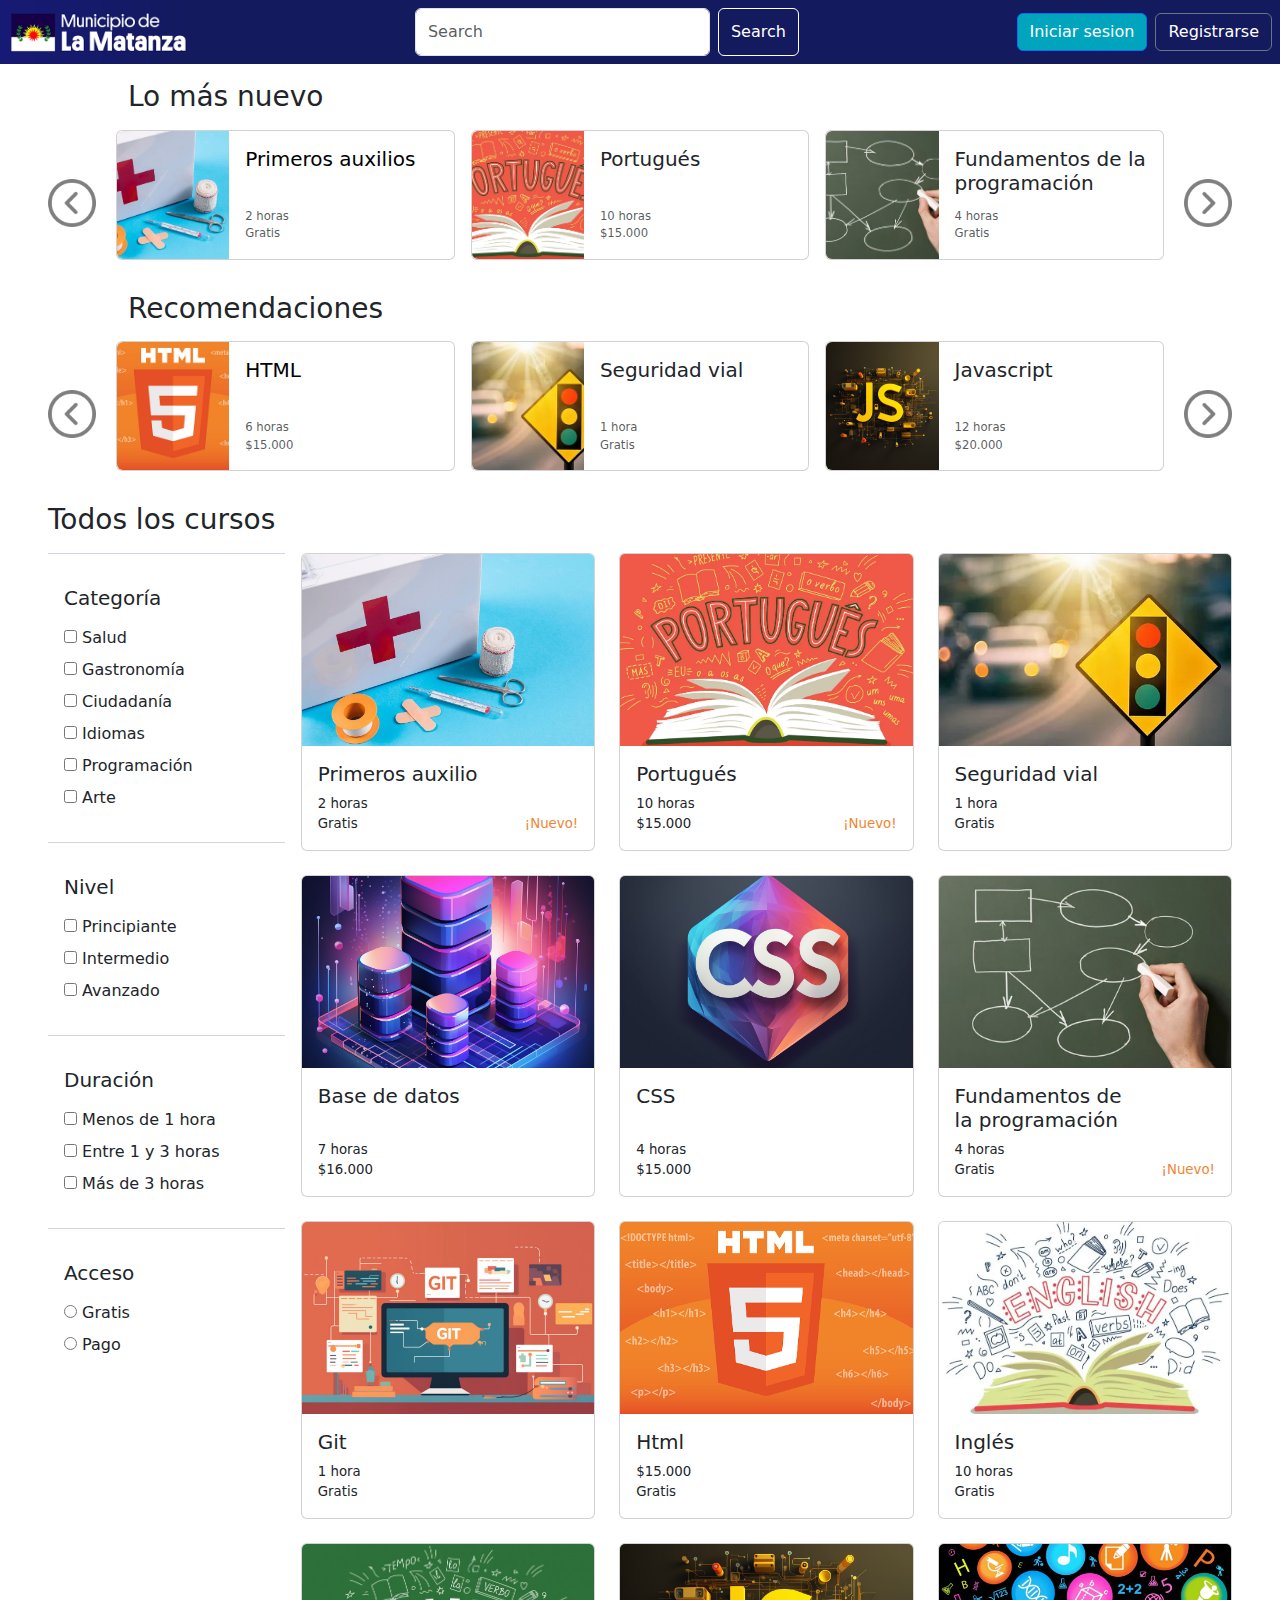
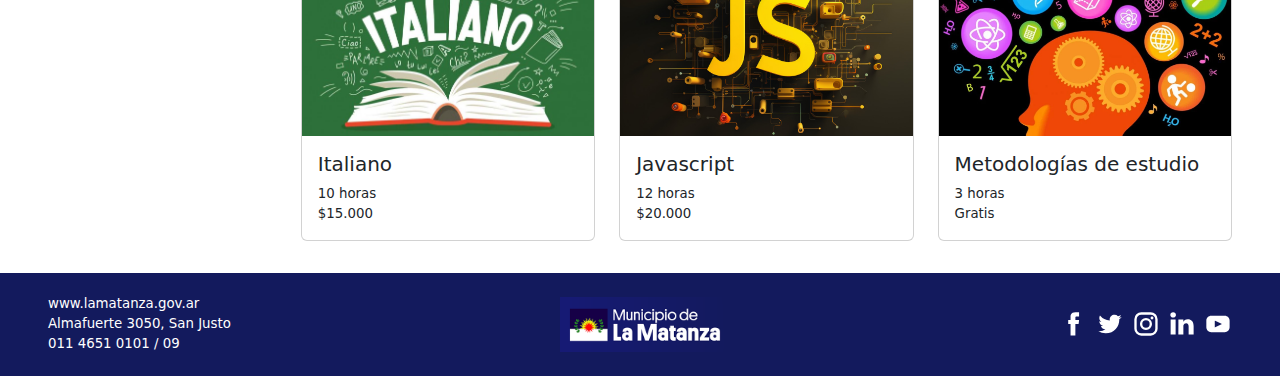
==== commit dbb09027: "footer" ====
--- a/views/index.html
+++ b/views/index.html
@@ -408,6 +408,7 @@
                           </div>
                         </div>
                       </div>
+                      <a href="detalleCursoPago.html">
                       <div class="col">
                         <div class="card h-100">
                           <div class="imgContainer">
@@ -419,6 +420,7 @@
                           </div>
                         </div>
                       </div>
+                    </a>
                       <div class="col">
                         <div class="card h-100">
                           <div class="imgContainer">
@@ -471,8 +473,24 @@
         
     </main>
     <footer>
-        
-    </footer>
+      <div class="footer-left">
+          <p>www.lamatanza.gov.ar</p>
+          <p>Almafuerte 3050, San Justo</p>
+          <p>011 4651 0101 / 09</p>
+      </div>
+      <div class="footer-center">
+          <img src="../resources/LogoMuni.png" alt="Logo">
+      </div>
+      <div class="footer-right">
+          <div class="social-icons">
+            <svg xmlns="http://www.w3.org/2000/svg" viewBox="-7 -2 24 24" width="28" fill="currentColor"><path d="M2.046 3.865v2.748H.032v3.36h2.014v9.986H6.18V9.974h2.775s.26-1.611.386-3.373H6.197V4.303c0-.343.45-.805.896-.805h2.254V0H6.283c-4.34 0-4.237 3.363-4.237 3.865z"></path></svg>
+            <svg xmlns="http://www.w3.org/2000/svg" viewBox="-2 -4 24 24" width="28" fill="currentColor"><path d="M20 1.907a8.292 8.292 0 0 1-2.356.637A4.07 4.07 0 0 0 19.448.31a8.349 8.349 0 0 1-2.607.98A4.12 4.12 0 0 0 13.846.015c-2.266 0-4.103 1.81-4.103 4.04 0 .316.036.625.106.92A11.708 11.708 0 0 1 1.393.754a3.964 3.964 0 0 0-.554 2.03c0 1.403.724 2.64 1.824 3.363A4.151 4.151 0 0 1 .805 5.64v.05c0 1.958 1.415 3.591 3.29 3.963a4.216 4.216 0 0 1-1.08.141c-.265 0-.522-.025-.773-.075a4.098 4.098 0 0 0 3.832 2.807 8.312 8.312 0 0 1-5.095 1.727c-.332 0-.658-.02-.979-.056a11.727 11.727 0 0 0 6.289 1.818c7.547 0 11.673-6.157 11.673-11.496l-.014-.523A8.126 8.126 0 0 0 20 1.907z"></path></svg>
+            <svg xmlns="http://www.w3.org/2000/svg" viewBox="-2 -2 24 24" width="28" fill="currentColor"><path d="M14.017 0h-8.07A5.954 5.954 0 0 0 0 5.948v8.07a5.954 5.954 0 0 0 5.948 5.947h8.07a5.954 5.954 0 0 0 5.947-5.948v-8.07A5.954 5.954 0 0 0 14.017 0zm3.94 14.017a3.94 3.94 0 0 1-3.94 3.94h-8.07a3.94 3.94 0 0 1-3.939-3.94v-8.07a3.94 3.94 0 0 1 3.94-3.939h8.07a3.94 3.94 0 0 1 3.939 3.94v8.07z"></path><path d="M9.982 4.819A5.17 5.17 0 0 0 4.82 9.982a5.17 5.17 0 0 0 5.163 5.164 5.17 5.17 0 0 0 5.164-5.164A5.17 5.17 0 0 0 9.982 4.82zm0 8.319a3.155 3.155 0 1 1 0-6.31 3.155 3.155 0 0 1 0 6.31z"></path><circle cx="15.156" cy="4.858" r="1.237"></circle></svg>
+            <svg xmlns="http://www.w3.org/2000/svg" viewBox="-2 -2 24 24" width="28" fill="currentColor"><path d="M19.959 11.719v7.379h-4.278v-6.885c0-1.73-.619-2.91-2.167-2.91-1.182 0-1.886.796-2.195 1.565-.113.275-.142.658-.142 1.043v7.187h-4.28s.058-11.66 0-12.869h4.28v1.824l-.028.042h.028v-.042c.568-.875 1.583-2.126 3.856-2.126 2.815 0 4.926 1.84 4.926 5.792zM2.421.026C.958.026 0 .986 0 2.249c0 1.235.93 2.224 2.365 2.224h.028c1.493 0 2.42-.989 2.42-2.224C4.787.986 3.887.026 2.422.026zM.254 19.098h4.278V6.229H.254v12.869z"></path></svg>
+            <svg xmlns="http://www.w3.org/2000/svg" viewBox="-2 -5 24 24" width="28" fill="currentColor"><path d="M15.812.017H4.145C1.855.017 0 1.852 0 4.116v5.768c0 2.264 1.856 4.1 4.145 4.1h11.667c2.29 0 4.145-1.836 4.145-4.1V4.116c0-2.264-1.856-4.1-4.145-4.1zM13.009 7.28L7.552 9.855a.219.219 0 0 1-.314-.196V4.35c0-.161.173-.266.318-.193l5.458 2.735a.216.216 0 0 1-.005.389z"></path></svg>
+      </div>
+  </footer>
+  
 
     <script src="https://cdn.jsdelivr.net/npm/bootstrap@5.3.3/dist/js/bootstrap.bundle.min.js" integrity="sha384-YvpcrYf0tY3lHB60NNkmXc5s9fDVZLESaAA55NDzOxhy9GkcIdslK1eN7N6jIeHz" crossorigin="anonymous"></script>
 </body>
--- a/style/index.css
+++ b/style/index.css
@@ -14,7 +14,7 @@
 }
 
 header{
-    width: 100v%;
+    width: 100%;
     height: 4rem;
     background-color: #131A5D;
     display: flex;
@@ -171,9 +171,58 @@
     object-fit: cover;
 }
 
-footer{
+footer {
+    width: 100%;
     background-color: #131A5D;
-    height: 4rem;
+    color: white;
+    display: flex;
+    justify-content: space-between;
+    align-items: center;
+    padding: 1rem 3rem;
+    position: relative;
+    margin-top: 2rem;
+}
+
+footer .footer-left,
+footer .footer-center,
+footer .footer-right {
+    display: flex;
+    flex-direction: column;
+    align-items: flex-start;
+}
+
+footer .footer-center {
+    align-items: center;
+}
+
+footer .footer-right {
+    align-items: flex-end;
+}
+
+footer .footer-right .social-icons {
+    display: flex;
+    gap: 0.5rem;
+}
+
+footer .footer-right .social-icons a {
+    color: white;
+    font-size: 1.2rem;
+}
+
+footer .footer-left p,
+footer .footer-center img,
+footer .footer-right .social-icons a {
+    margin: 0.5rem 0;
+}
+
+
+footer .footer-left p {
+    margin: 0;
+}
+
+footer .footer-center img {
+    max-width: 170px;
+    height: auto;
 }
 
 @media screen and (max-width: 768px) {
